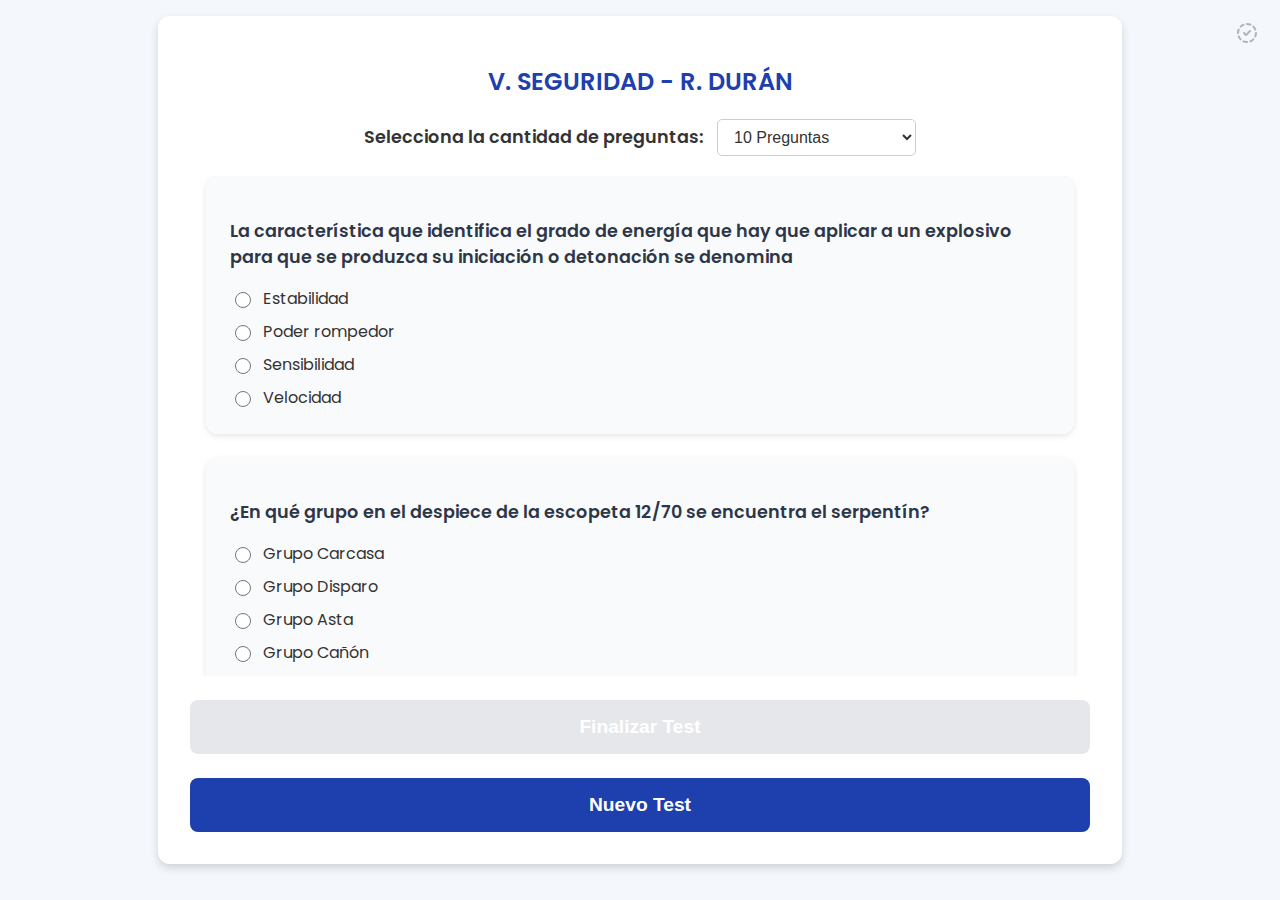
==== testexplosivos/index.html @ 47a19fc2 "add test explosivos" ====
<!DOCTYPE html>
<html lang="es">
<head>
    <meta charset="UTF-8">
    <meta name="viewport" content="width=device-width, initial-scale=1.0">
    <link rel="stylesheet" href="styles.css">
    <link href="https://fonts.googleapis.com/css2?family=Poppins:wght@400;600&display=swap" rel="stylesheet">
    <link rel="icon" type="image/x-icon" href="./favicon.ico">

    <title>Test Examen Seguridad</title>
</head>
<body>
    <button id="corregirFlotante" disabled>
        <svg  xmlns="http://www.w3.org/2000/svg"  width="24"  height="24"  viewBox="0 0 24 24"  fill="none"  stroke="currentColor"  stroke-width="2"  stroke-linecap="round"  stroke-linejoin="round"  class="icon icon-tabler icons-tabler-outline icon-tabler-circle-dashed-check"><path stroke="none" d="M0 0h24v24H0z" fill="none"/><path d="M8.56 3.69a9 9 0 0 0 -2.92 1.95" /><path d="M3.69 8.56a9 9 0 0 0 -.69 3.44" /><path d="M3.69 15.44a9 9 0 0 0 1.95 2.92" /><path d="M8.56 20.31a9 9 0 0 0 3.44 .69" /><path d="M15.44 20.31a9 9 0 0 0 2.92 -1.95" /><path d="M20.31 15.44a9 9 0 0 0 .69 -3.44" /><path d="M20.31 8.56a9 9 0 0 0 -1.95 -2.92" /><path d="M15.44 3.69a9 9 0 0 0 -3.44 -.69" /><path d="M9 12l2 2l4 -4" /></svg>
    </button>

    <div class="container">
        <h1>V. Seguridad - R. Durán</h1>
        <!-- <p class="text-center">Responde todas las preguntas antes de finalizar.</p> -->

        <!-- Selector de cantidad de preguntas -->
        <div class="question-count">
            <label for="question-count-select">Selecciona la cantidad de preguntas:</label>
            <select id="question-count-select">
                <option value="10">10 Preguntas</option>
                <option value="35">35 Preguntas (Todas)</option>
                
            </select>
        </div>

        <div id="question-container"></div>

        <p id="error-message" class="error-message"></p>
        <p id="score-message" class="text-center"></p>

        <button id="finish-button" class="btn" disabled>Finalizar Test</button>
        <button id="restart-button" class="btn">Nuevo Test</button>
    </div>

    <script type="module">
        import { preguntasVigilante } from './data.js';  // Importa preguntas desde data.js

        const questionsLength = preguntasVigilante.length;
        console.log(`Preguntas cargadas: ${questionsLength}`);

        let currentQuestions = [];
        let selectedAnswers = {};
        let testCompleted = false;
        let score = 0;

        // Función para cargar preguntas aleatorias
        function loadQuestions(questionCount = 10) {
            const shuffledQuestions = [...preguntasVigilante].sort(() => Math.random() - 0.5);
            currentQuestions = shuffledQuestions.slice(0, questionCount); // Cargar el número de preguntas seleccionado
            renderQuestions(); // Renderizar las preguntas
        }

        // Función para renderizar las preguntas en el DOM
        function renderQuestions() {
            const container = document.getElementById("question-container");
            container.innerHTML = '';  // Limpiar las preguntas anteriores

            currentQuestions.forEach(question => {
                const questionDiv = document.createElement('div');
                questionDiv.classList.add('question');

                const questionText = document.createElement('p');
                questionText.textContent = question.enunciado;
                questionDiv.appendChild(questionText);

                question.respuestas.forEach(respuesta => {
                    const label = document.createElement('label');
                    label.classList.add('answer');

                    const input = document.createElement('input');
                    input.type = 'radio';
                    input.name = question.enunciado;
                    input.value = respuesta.respuesta;
                    input.addEventListener('change', () => handleAnswerChange(question.enunciado, respuesta.respuesta));

                    const span = document.createElement('span');
                    span.textContent = respuesta.respuesta;

                    label.appendChild(input);
                    label.appendChild(span);
                    questionDiv.appendChild(label);
                });

                container.appendChild(questionDiv);
            });
        }

        // Función para manejar el cambio de respuesta
        function handleAnswerChange(questionEnunciado, selectedRespuesta) {
            selectedAnswers[questionEnunciado] = selectedRespuesta;
            document.getElementById("finish-button").disabled = Object.keys(selectedAnswers).length !== currentQuestions.length;
            document.getElementById("corregirFlotante").disabled = Object.keys(selectedAnswers).length !== currentQuestions.length;
        }

        // Función para finalizar el test
        function finalizarTest() {
            if (Object.keys(selectedAnswers).length !== currentQuestions.length) {
                document.getElementById("error-message").textContent = 'Por favor, responde todas las preguntas antes de finalizar.';
                return;
            }

            let correctAnswers = 0;

            currentQuestions.forEach(question => {
                const selectedAnswer = selectedAnswers[question.enunciado];
                const correctAnswer = question.respuestas.find(respuesta => respuesta.correcto);

                // Comprobamos si la respuesta seleccionada es correcta
                if (selectedAnswer === correctAnswer.respuesta) {
                    correctAnswers++;
                }

                // Resaltar las respuestas correctas o incorrectas
                const questionDiv = document.querySelectorAll('.question')[currentQuestions.indexOf(question)];
                questionDiv.querySelectorAll('label').forEach(label => {
                    const span = label.querySelector('span');
                    if (span.textContent === correctAnswer.respuesta) {
                        span.classList.add('correct');
                    }
                    if (span.textContent === selectedAnswer && span.textContent !== correctAnswer.respuesta) {
                        span.classList.add('incorrect');
                    }
                });
            });

            score = correctAnswers;
            testCompleted = true;

            document.getElementById("score-message").textContent = `Respuestas correctas: ${correctAnswers} de ${currentQuestions.length}`;
            document.getElementById("finish-button").disabled = true;
            document.getElementById("corregirFlotante").disabled = true;
        }

        // Función para reiniciar el test
        function reiniciarTest() {
            // Restablecer las variables
            selectedAnswers = {};  // Borrar las respuestas
            testCompleted = false;
            score = 0;
            document.getElementById("error-message").textContent = '';
            document.getElementById("score-message").textContent = '';
            document.getElementById("finish-button").disabled = true;
            document.getElementById("corregirFlotante").disabled = true;

            // Limpiar las preguntas previas
            document.getElementById("question-container").innerHTML = '';

            // Obtener el número de preguntas seleccionadas
            const questionCount = parseInt(document.getElementById("question-count-select").value);

            // Cargar nuevas preguntas y renderizar
            loadQuestions(questionCount);

            // Mover el scroll al inicio de #question-container
            window.scrollTo(0, 0);
            document.getElementById("question-container").scrollTo({ top: 0, behavior: "smooth" });


        }

        // Inicializar el test con las preguntas seleccionadas
        const questionCountSelect = document.getElementById("question-count-select");
        questionCountSelect.addEventListener('change', () => reiniciarTest());

        // Cargar preguntas al iniciar
        loadQuestions(10);  // Por defecto, 10 preguntas

        // Event Listener para el botón de finalizar
        document.getElementById("finish-button").addEventListener('click', finalizarTest);
        document.getElementById("corregirFlotante").addEventListener('click', finalizarTest);

        document.getElementById("restart-button").addEventListener('click', reiniciarTest);
    </script>

</body>
</html>
---- testexplosivos/styles.css ----
/* Estilos básicos */
body {
    font-family: 'Poppins', Arial, sans-serif;
    background-color: #f4f7fc; /* Color de fondo más suave */
    margin: 0;
    padding: 0;
    color: #333;
}

.container {
    position: relative;
    max-width: 900px;
    margin: 1rem auto;
    padding: 2rem;
    background-color: white;
    box-shadow: 0 4px 8px rgba(0, 0, 0, 0.15);
    border-radius: 12px;
    overflow: hidden;
}

#corregirFlotante {
    position: absolute;
    right: 15px;
    top: 20px;
    z-index: 9999;
    background: transparent;
    border: none;
}

#corregirFlotante:disabled {
    cursor: not-allowed; /* Cursor de no permitido */
}

#corregirFlotante svg {
    width: 24px; /* Tamaño del SVG */
    height: 24px;
    fill: white; /* Color blanco para el icono */
}




#question-container {
    height: 500px;
    max-height: 500px;
    overflow-y: auto;
    padding: 0 1rem;
    /* margin-bottom: 2rem; */
}

h1 {
    text-align: center;
    font-size: 1.5rem;
    font-weight: 600;
    color: #1E40AF;
    margin-bottom: 1rem;
    text-transform: uppercase;
}

.question {
    margin-bottom: 1.5rem;
    padding: 1.5rem;
    background-color: #F9FAFB;
    border-radius: 12px;
    box-shadow: 0 2px 6px rgba(0, 0, 0, 0.1);
    transition: transform 0.2s, box-shadow 0.3s ease;
}

.question:hover {
    /* transform: translateY(-5px); */
    box-shadow: 0 6px 12px rgba(0, 0, 0, 0.1);
}

.question p {
    font-size: 1.1rem;
    font-weight: 600;
    color: #2D3748;
    margin-bottom: 1rem;
}

.answer {
    margin-top: 0.5rem;
    font-size: 1rem;
    display: flex;
    align-items: center;
    gap: 0.5rem;
}
.answer input {
    accent-color: #1E40AF; /* Color para los inputs */
    width: 1rem;         /* Tamaño fijo para el círculo */
    height: 1rem;        /* Tamaño fijo para el círculo */
    margin-right: 0.25rem;
    flex-shrink: 0;        /* Evitar que el tamaño cambie con el contenido */
}

.answer span {
    font-size: 1rem;
}

.btn {
    display: block;
    width: 100%;
    padding: 1rem;
    background-color: #1E40AF;
    color: white;
    font-size: 1.2rem;
    font-weight: bold;
    border-radius: 8px;
    border: none;
    cursor: pointer;
    transition: background-color 0.3s, transform 0.2s;
    margin-top: 1.5rem;
}

.btn:hover {
    background-color: #2563EB;
    transform: translateY(-2px);
}

.btn:disabled {
    background-color: #E5E7EB;
    cursor: not-allowed;
    transform: translateY(0);
}

.error-message {
    color: #FF4C4C;
    text-align: center;
    font-size: 1rem;
    font-weight: 600;
    margin-top: 1rem;
}

.correct {
    color: #4CAF50;
    font-weight: bold;
}

.incorrect {
    color: #FF4C4C;
}

/* Responsividad */
@media (max-width: 768px) {
    .container {
        padding: 1rem;
    }

    h1 {
        font-size: 2rem;
    }

    .question p {
        font-size: 1.1rem;
    }

    .btn {
        padding: 1rem;
        font-size: 1rem;
    }
}

/* Estilos para el contenedor del selector de cantidad de preguntas */
.question-count {
    margin: 20px 0;
    text-align: center;
    font-family: 'Poppins', sans-serif;
}

.question-count label {
    font-size: 1.1rem;
    font-weight: 600;
    color: #333;
    margin-right: 10px;
}

.question-count select {
    padding: 8px 12px;
    font-size: 1rem;
    font-weight: 400;
    border: 1px solid #ccc;
    border-radius: 5px;
    background-color: #fff;
    color: #333;
    cursor: pointer;
    transition: border-color 0.3s ease;
}

.question-count select:focus {
    border-color: #2563EB; /* Color verde cuando el select está en foco */
    outline: none;
}

.question-count select option {
    font-size: 1rem;
}

/* Estilo general para mejorar la accesibilidad */
.question-count select:hover {
    border-color: #2563EB; /* Cambio de color al pasar el cursor */
}

.question-count select:disabled {
    background-color: #f0f0f0;
    cursor: not-allowed;
}
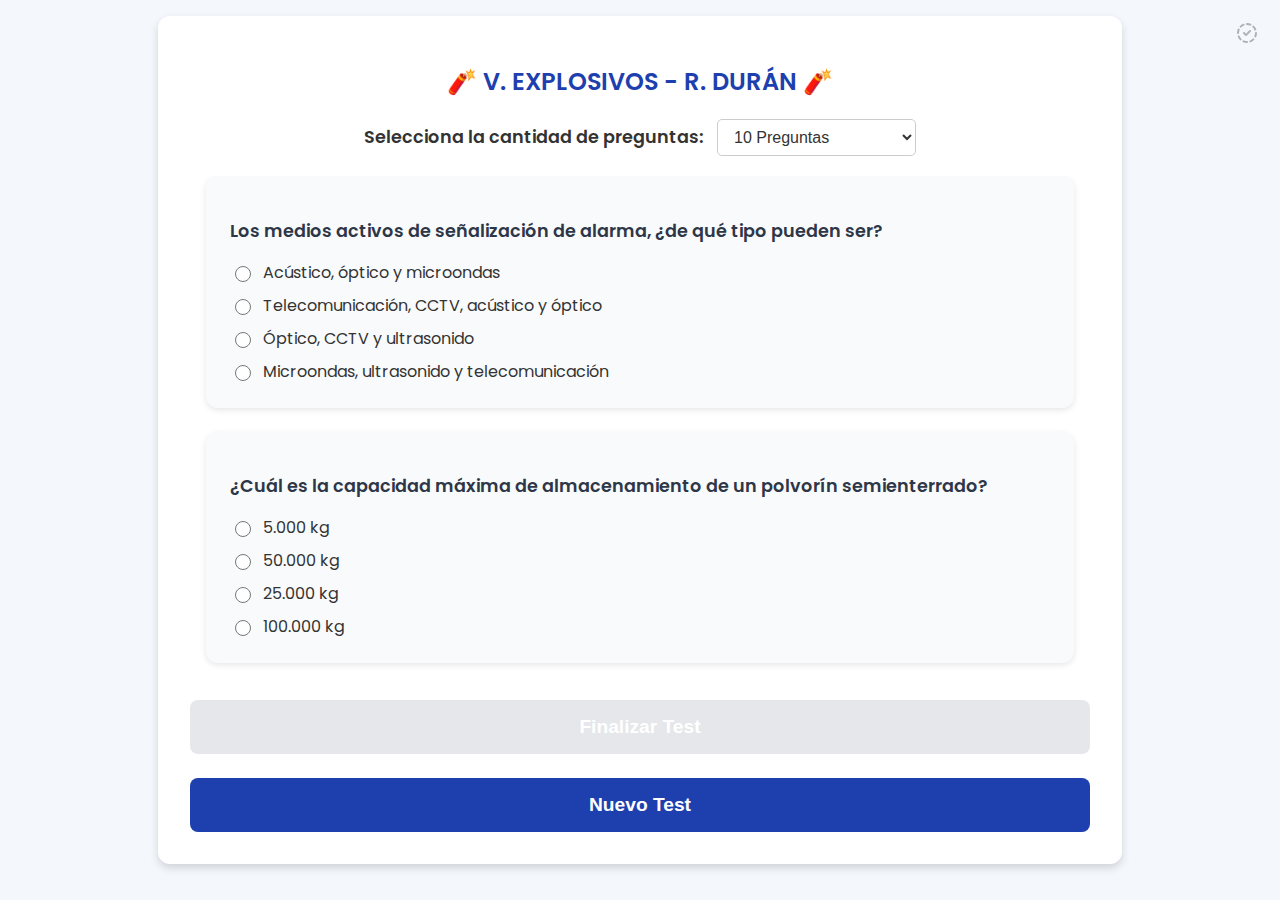
==== commit 23b622eb: "add first 10 questions" ====
--- a/testexplosivos/index.html
+++ b/testexplosivos/index.html
@@ -15,7 +15,7 @@
     </button>
 
     <div class="container">
-        <h1>V. Seguridad - R. Durán</h1>
+        <h1>🧨 V. Explosivos - R. Durán 🧨</h1>
         <!-- <p class="text-center">Responde todas las preguntas antes de finalizar.</p> -->
 
         <!-- Selector de cantidad de preguntas -->
--- a/testexplosivos/styles.css
+++ b/testexplosivos/styles.css
@@ -204,3 +204,86 @@
     background-color: #f0f0f0;
     cursor: not-allowed;
 }
+
+/* Modo oscuro */
+@media (prefers-color-scheme: dark) {
+    body {
+        background-color: #121212;
+        color: #f4f7fc;
+    }
+
+    .container {
+        background-color: #1e1e1e;
+        box-shadow: 0 4px 8px rgba(255, 255, 255, 0.1);
+    }
+
+    h1 {
+        color: #90caf9;
+    }
+
+    .question {
+        background-color: #2a2a2a;
+        box-shadow: 0 2px 6px rgba(255, 255, 255, 0.1);
+    }
+
+    .question p {
+        color: #e0e0e0;
+    }
+
+    .answer span {
+        color: #e0e0e0;
+    }
+
+    .answer input {
+        accent-color: #90caf9;
+    }
+
+    .btn {
+        background-color: #1565c0;
+        color: white;
+    }
+
+    .btn:hover {
+        background-color: #1976d2;
+    }
+
+    .btn:disabled {
+        background-color: #444;
+        color: #999;
+    }
+
+    .error-message {
+        color: #ff6b6b;
+    }
+
+    .correct {
+        color: #81c784;
+    }
+
+    .incorrect {
+        color: #ff6b6b;
+    }
+
+    .question-count label {
+        color: #f4f7fc;
+    }
+
+    .question-count select {
+        background-color: #333;
+        color: white;
+        border: 1px solid #555;
+    }
+
+    .question-count select:focus {
+        border-color: #64b5f6;
+    }
+
+    .question-count select:hover {
+        border-color: #64b5f6;
+    }
+
+    .question-count select:disabled {
+        background-color: #222;
+        color: #777;
+    }
+}